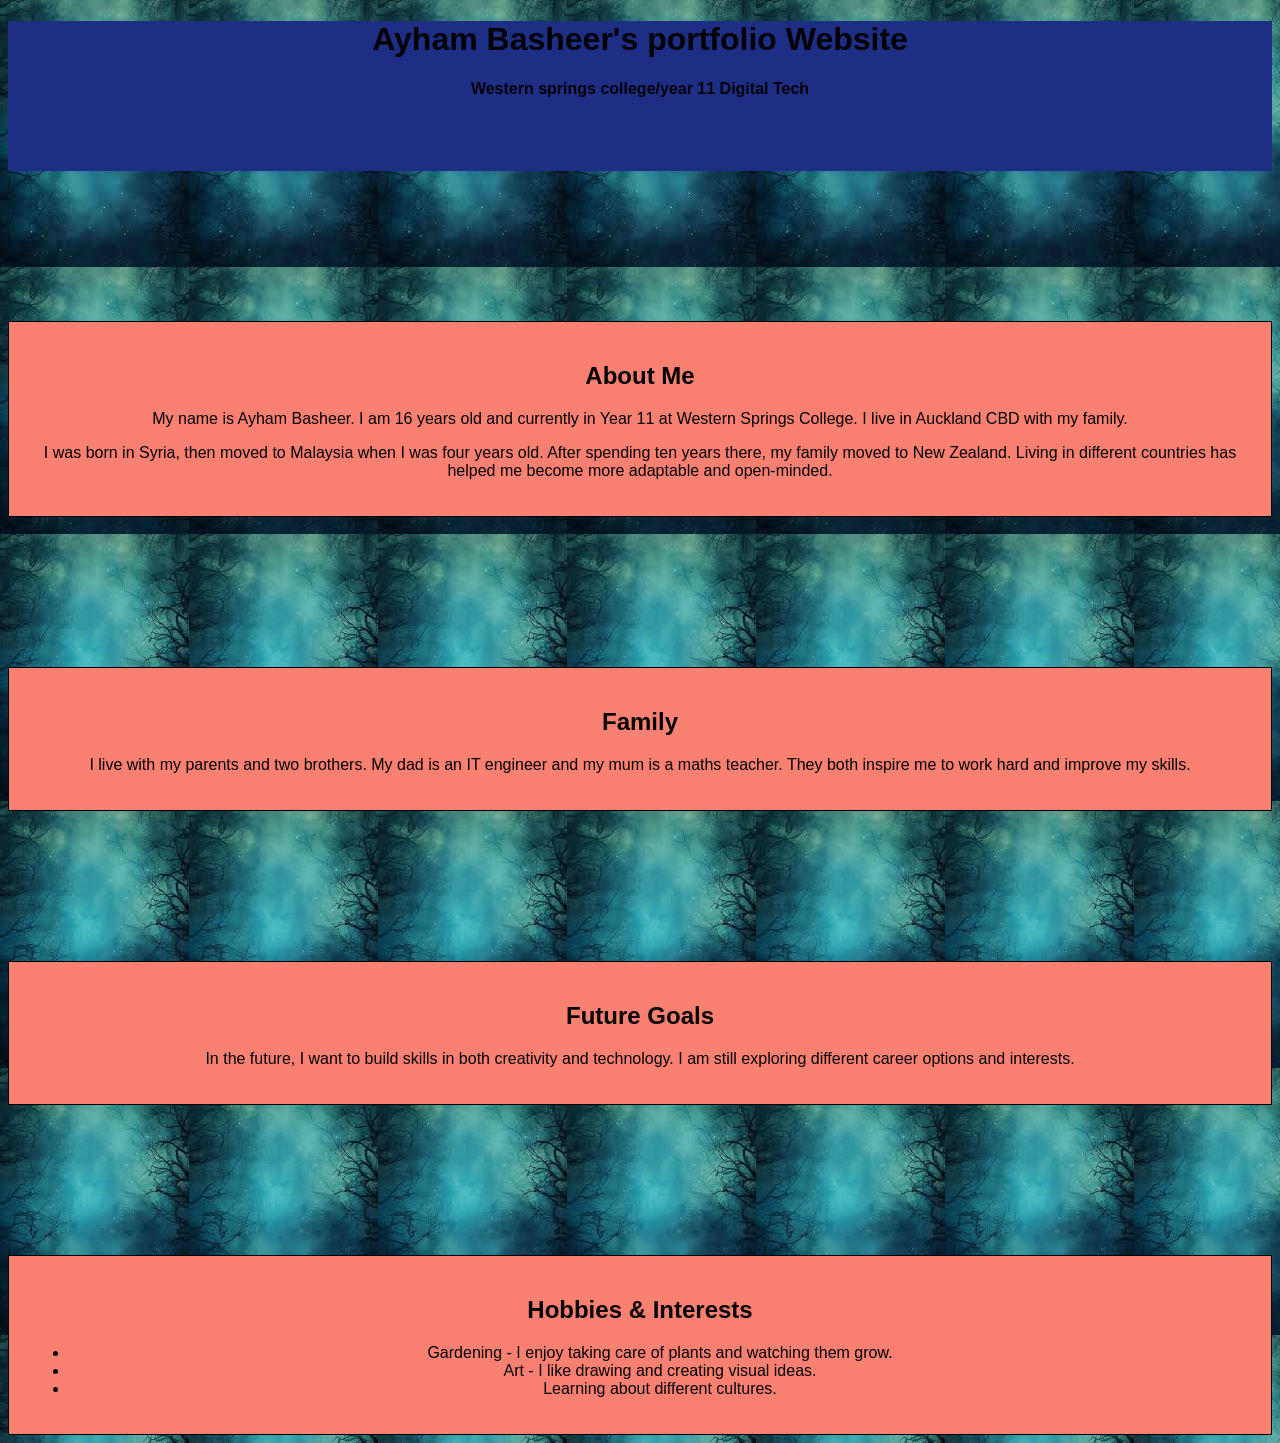
==== index.html @ acf4b221 "restarted" ====
<!DOCTYPE html>
<html lang="en">
<head>
  <meta charset="UTF-8">
  <meta name="viewport" content="width=device-width, initial-scale=1.0">
  <title>Ayham Basheer's Portfolio</title>
  <link rel="stylesheet" href="style.css">
</head>
<body>
</style>
<body>
<div class = "navbar">
  <h1>Ayham Basheer's portfolio Website</h1>
  <h4>Western springs college/year 11 Digital Tech</h4>
</div>
<section>
  <h2>About Me</h2>
   <p>
      My name is Ayham Basheer. I am 16 years old and currently in Year 11 at
      Western Springs College. I live in Auckland CBD with my family.
    </p>
    <p>
      I was born in Syria, then moved to Malaysia when I was four years old.
      After spending ten years there, my family moved to New Zealand.
      Living in different countries has helped me become more adaptable
      and open-minded.
    </p>
</section>
 <section>
    <h2>Family</h2>
    <p>
      I live with my parents and two brothers. My dad is an IT engineer and
      my mum is a maths teacher. They both inspire me to work hard and
      improve my skills.
    </p>
  </section>

<section>
    <h2>Future Goals</h2>
    <p>
      In the future, I want to build skills in both creativity and technology.
      I am still exploring different career options and interests.
    </p>
  </section>
</section>
<section>
     <h2>Hobbies & Interests</h2>
    <ul>
      <li>Gardening - I enjoy taking care of plants and watching them grow.</li>
      <li>Art - I like drawing and creating visual ideas.</li>
      <li>Learning about different cultures.</li>
    </ul>
</section>
</body>
</html>
---- style.css ----
body {font-style: normal;
    font-size: 16px;
    color: black;
    background-image: url(website_backround.jpg);
    font-family: Arial, Helvetica, sans-serif;
    text-align: center;
}
.navbar {
  background-color: rgb(31, 46, 133);
  top: 0;
  left: 0;
  height: 150px;
  width: 100%;
margin: 0;
padding: 0;}
section {
  margin-top: 150px;
  border: 1px solid black;
  padding: 20px;
background-color: salmon;
}
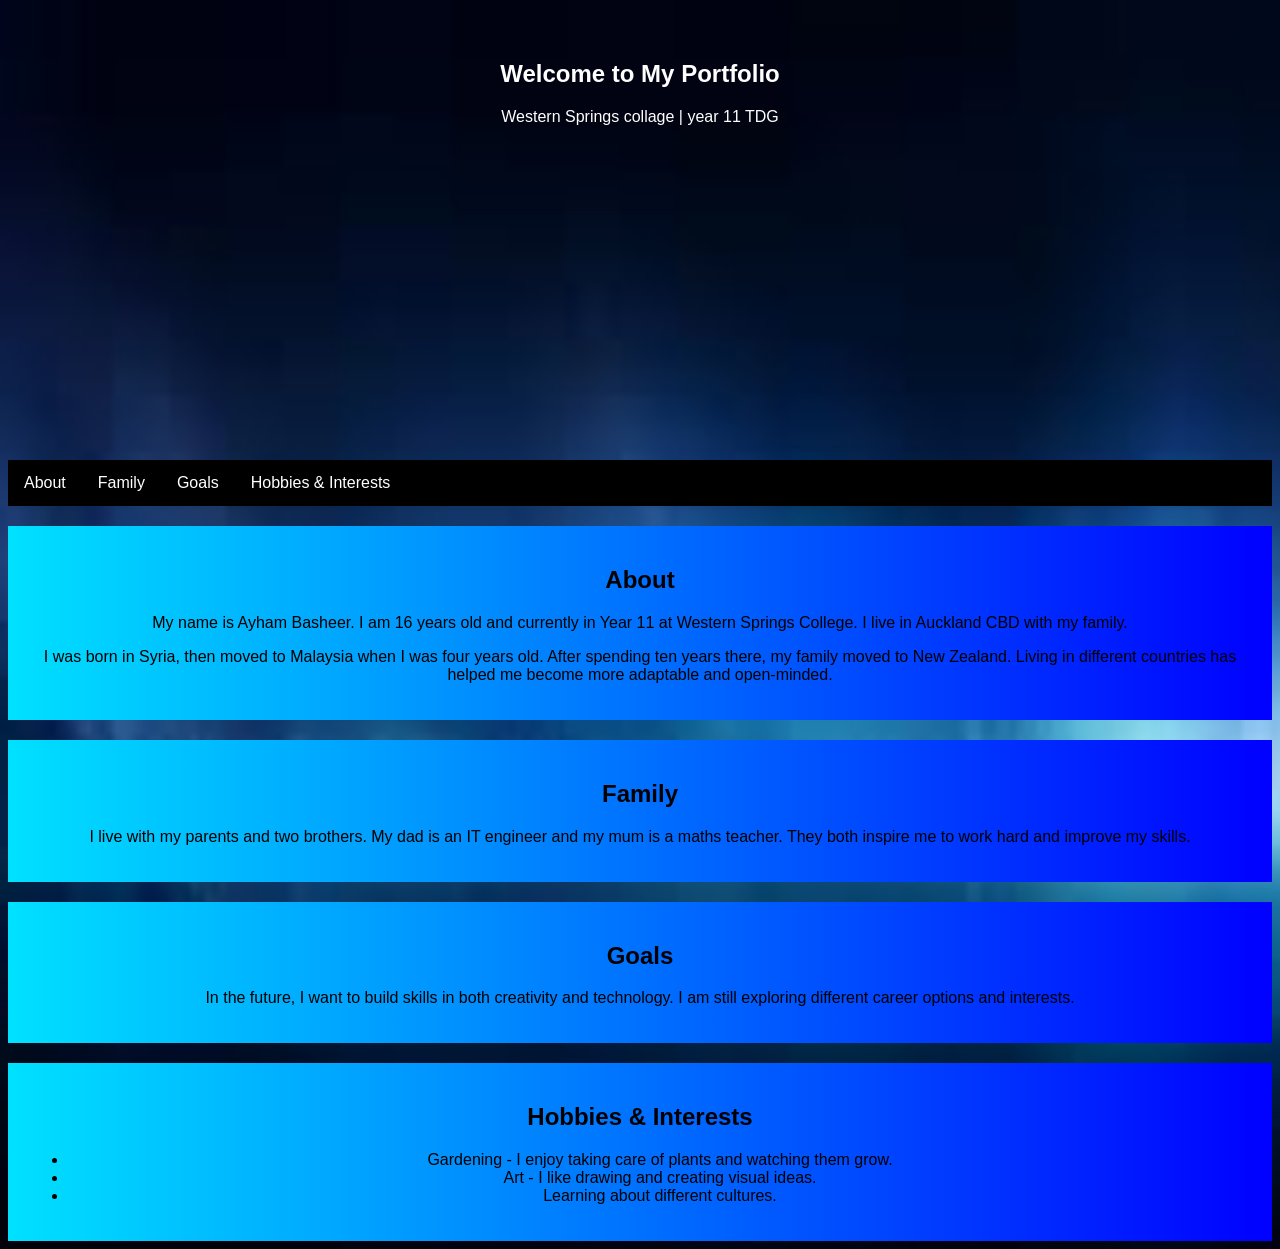
==== commit 5b51a6a2: "did some changes" ====
--- a/index.html
+++ b/index.html
@@ -8,14 +8,22 @@
   <link rel="stylesheet" href="style.css">
 </head>
 <body>
-</style>
-<body>
-<div class = "navbar">
-  <h1>Ayham Basheer's portfolio Website</h1>
-  <h4>Western springs college/year 11 Digital Tech</h4>
-</div>
-<section>
-  <h2>About Me</h2>
+
+  <section class="home-section">
+  <h1>Welcome to My Portfolio</h1>
+  <p>Western Springs collage | year 11 TDG</p>
+</section>
+  <ul class="navbar">
+  <li><a href="#about">About</a></li>
+  <li><a href="#family">Family</a></li>
+  <li><a href="#future">Goals</a></li>
+  <li><a href="#hobbies">Hobbies & Interests</a></li>
+</ul>
+
+
+<a name="about"></a>
+<section class="about-section">
+ <h2>About</h2>
    <p>
       My name is Ayham Basheer. I am 16 years old and currently in Year 11 at
       Western Springs College. I live in Auckland CBD with my family.
@@ -27,7 +35,10 @@
       and open-minded.
     </p>
 </section>
- <section>
+
+
+<a name="family"></a>
+ <section class="family-section">
     <h2>Family</h2>
     <p>
       I live with my parents and two brothers. My dad is an IT engineer and
@@ -36,15 +47,19 @@
     </p>
   </section>
 
-<section>
-    <h2>Future Goals</h2>
+
+<a name="future"></a>
+ <section class="future-section">
+    <h2>Goals</h2>
     <p>
       In the future, I want to build skills in both creativity and technology.
       I am still exploring different career options and interests.
     </p>
   </section>
-</section>
-<section>
+
+
+<a name="hobbies"></a>
+<section class="hobbies-section">
      <h2>Hobbies & Interests</h2>
     <ul>
       <li>Gardening - I enjoy taking care of plants and watching them grow.</li>
@@ -53,4 +68,5 @@
     </ul>
 </section>
 </body>
-</html> +</html>
+
--- a/style.css
+++ b/style.css
@@ -1,21 +1,73 @@
-body {font-style: normal;
-    font-size: 16px;
-    color: black;
-    background-image: url(website_backround.jpg);
-    font-family: Arial, Helvetica, sans-serif;
-    text-align: center;
+body {
+  font-family: Arial, sans-serif;
+  background-image: url(images\ \(1\).jpg);
+  background-size: cover;
+text-align: center;
 }
 .navbar {
-  background-color: rgb(31, 46, 133);
+  background-color: #060607;
+  position: fixed;
   top: 0;
   left: 0;
-  height: 150px;
+  height: 30px;
   width: 100%;
 margin: 0;
 padding: 0;}
-section {
-  margin-top: 150px;
-  border: 1px solid black;
+
+.home-section {
+  background-image: url(images (2).jpg);
+  background-size: cover;
   padding: 20px;
-background-color: salmon;
-}+  margin-top: 20px;
+  height : 400px;
+color: white;
+  
+}
+.about-section {
+  margin-top: 20px;
+  padding: 20px;
+  background: linear-gradient(to right, #00e1ff, #0000ff);
+}
+.family-section {
+  margin-top: 20px;
+  padding: 20px;
+  background: linear-gradient(to right, #00e1ff, #0000ff);
+}
+.future-section {
+  margin-top: 20px;
+  padding: 20px;
+  background: linear-gradient(to right, #00e1ff, #0000ff);
+}
+.hobbies-section {
+  margin-top: 20px;
+  padding: 20px;
+  background: linear-gradient(to right, #00e1ff, #0000ff);
+}
+.navbar {
+  list-style-type: none;
+  margin: 0;
+  padding: 0;
+  background-color: lab(0% 0 0);
+  overflow: visible;
+  position: sticky;  
+  width: 100%; 
+  height : 46px;     
+  top: 0;           
+  z-index: 1000;    
+}
+
+.navbar li {
+  float: left;
+}
+
+.navbar li a {
+  display: block;
+  color: white;
+  text-align: center;
+  padding: 14px 16px;
+  text-decoration: dashed;
+}
+
+.navbar li a:hover {
+  background-image: url(images\ \(1\).jpg);
+}
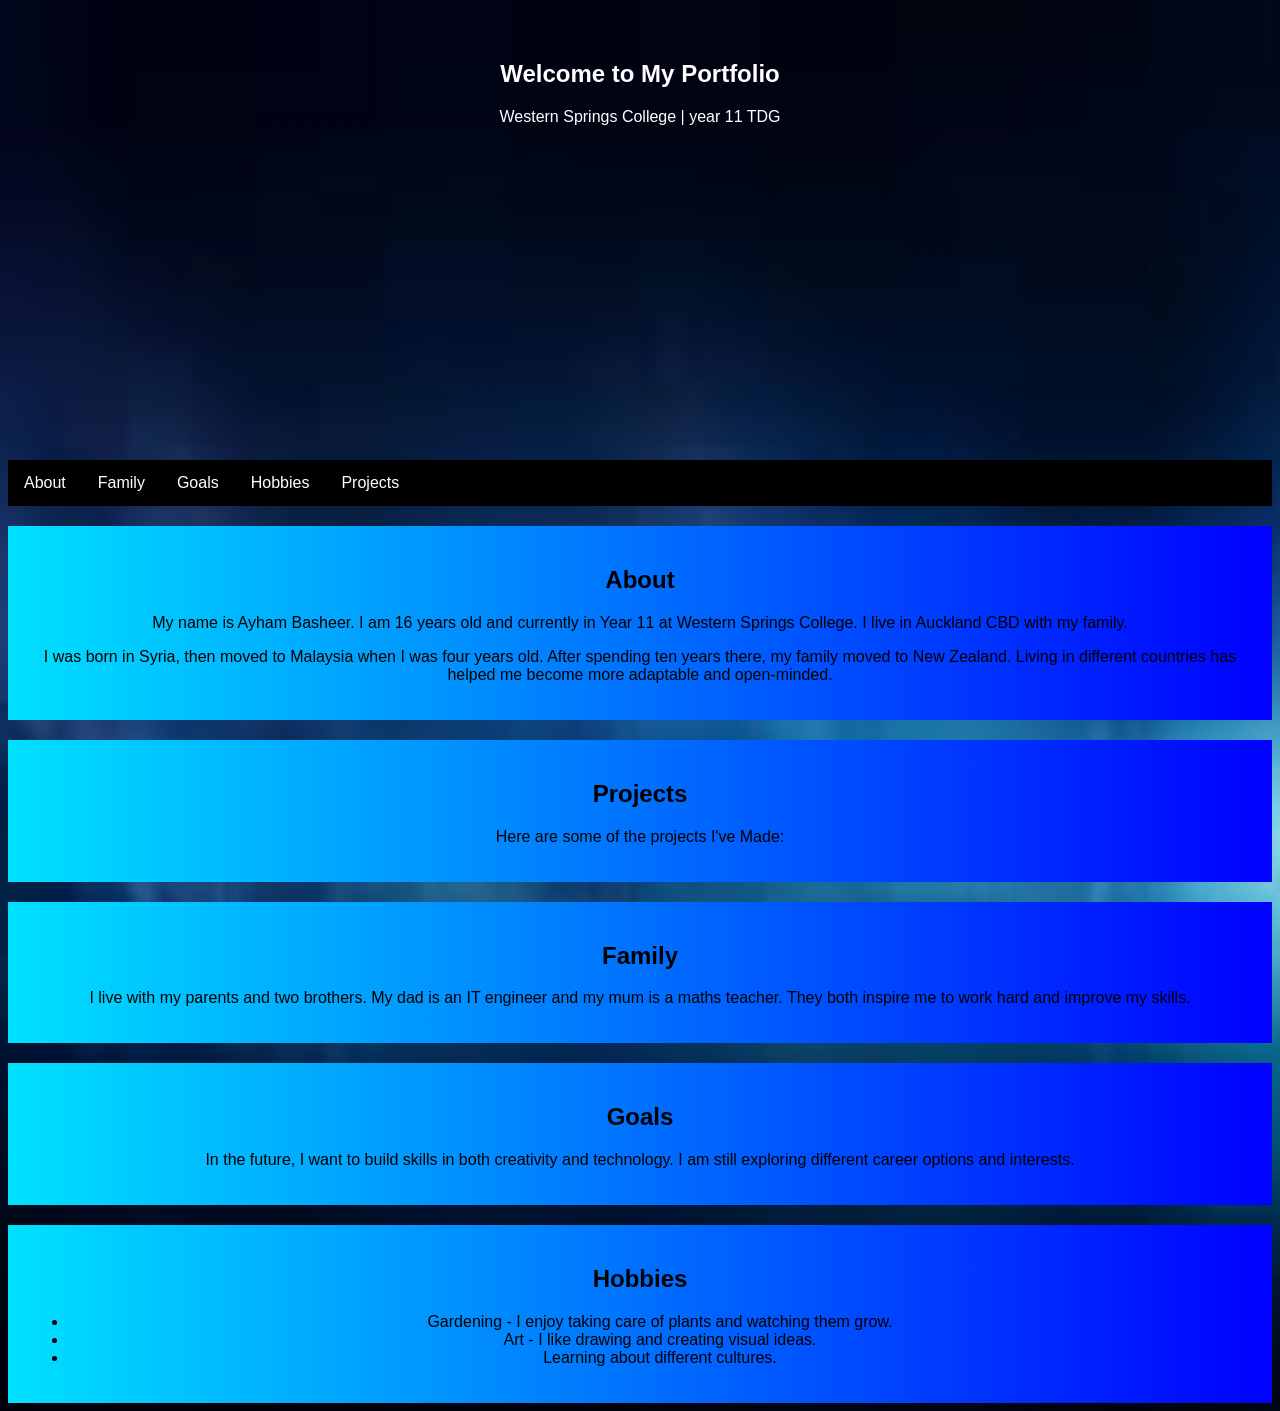
==== commit e0eab76f: "added projects section" ====
--- a/index.html
+++ b/index.html
@@ -11,13 +11,14 @@
 
   <section class="home-section">
   <h1>Welcome to My Portfolio</h1>
-  <p>Western Springs collage | year 11 TDG</p>
+  <p>Western Springs College | year 11 TDG</p>
 </section>
   <ul class="navbar">
   <li><a href="#about">About</a></li>
   <li><a href="#family">Family</a></li>
   <li><a href="#future">Goals</a></li>
-  <li><a href="#hobbies">Hobbies & Interests</a></li>
+  <li><a href="#hobbies">Hobbies</a></li>
+  <li><a href="#projects">Projects</a></li>
 </ul>
 
 
@@ -36,6 +37,15 @@
     </p>
 </section>
 
+<a name="projects"></a>
+<section class="Projects-section">
+ <h2>Projects</h2>
+   <p>
+      Here are some of the projects I've Made:
+
+    </p>
+    
+</section>
 
 <a name="family"></a>
  <section class="family-section">
@@ -60,7 +70,7 @@
 
 <a name="hobbies"></a>
 <section class="hobbies-section">
-     <h2>Hobbies & Interests</h2>
+     <h2>Hobbies</h2>
     <ul>
       <li>Gardening - I enjoy taking care of plants and watching them grow.</li>
       <li>Art - I like drawing and creating visual ideas.</li>
--- a/style.css
+++ b/style.css
@@ -24,6 +24,11 @@
   
 }
 .about-section {
+  margin-top: 20px;
+  padding: 20px;
+  background: linear-gradient(to right, #00e1ff, #0000ff);
+}
+.Projects-section {
   margin-top: 20px;
   padding: 20px;
   background: linear-gradient(to right, #00e1ff, #0000ff);
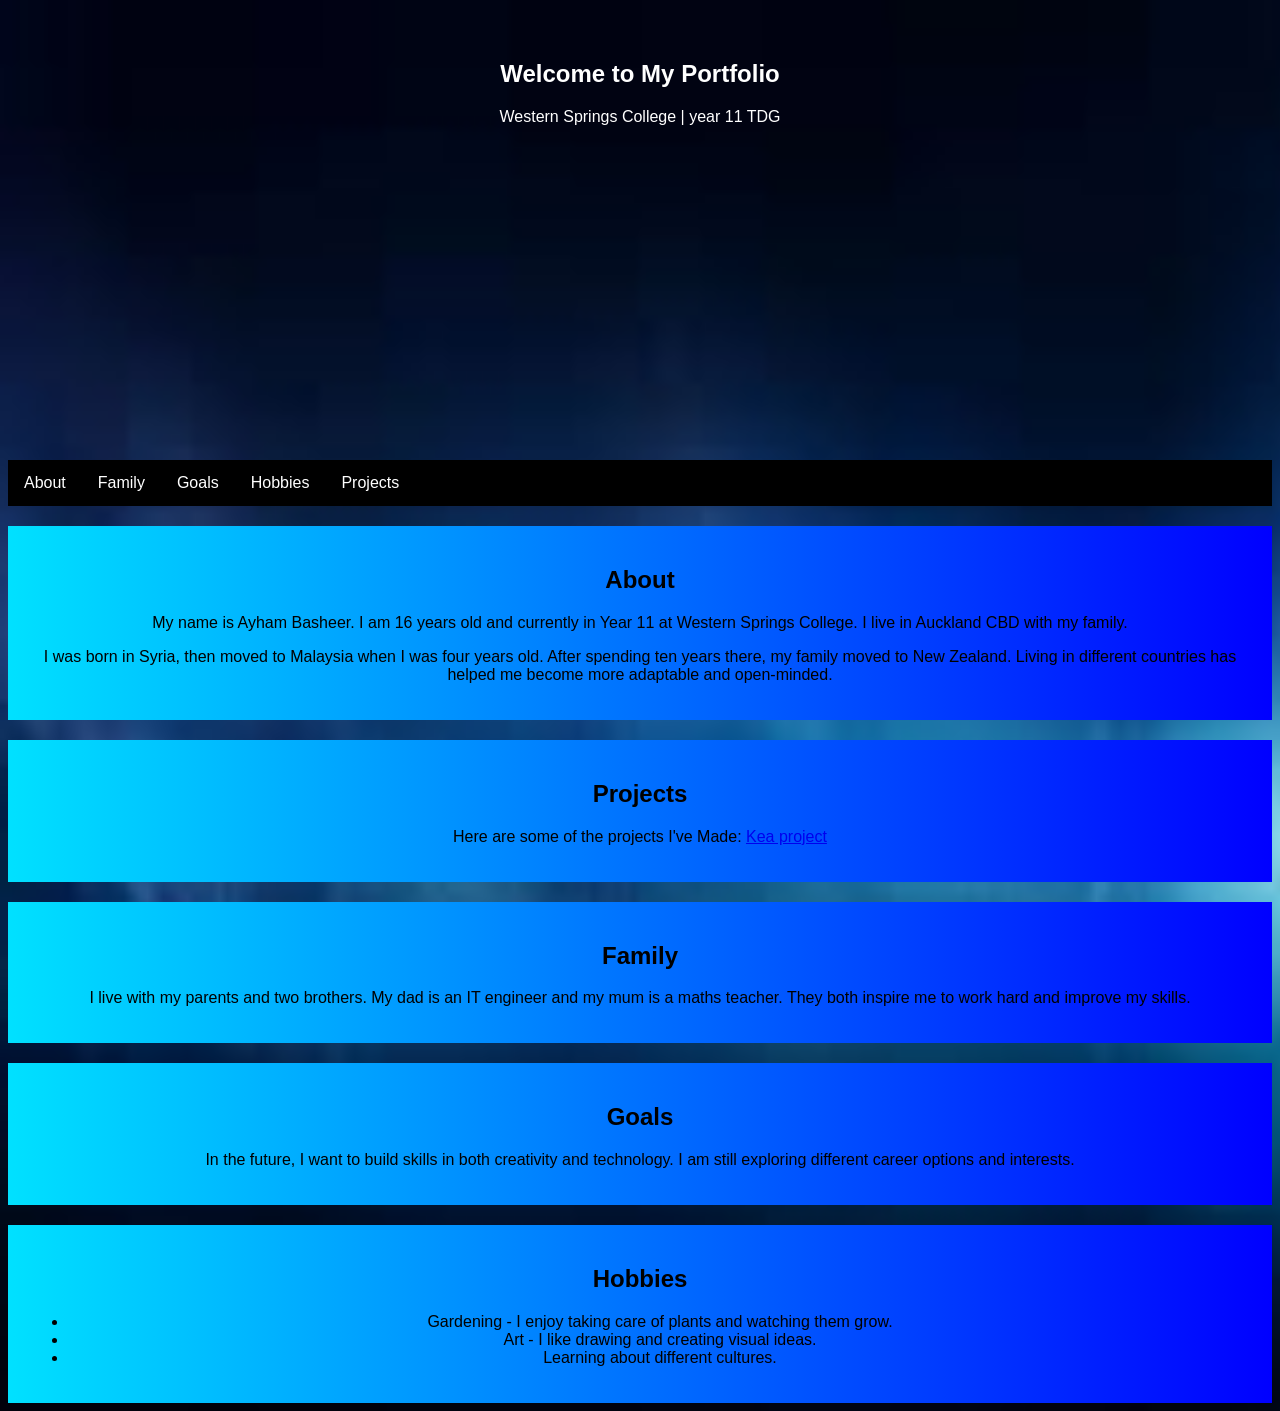
==== commit f06fa76e: "Update index.html" ====
--- a/index.html
+++ b/index.html
@@ -1,4 +1,3 @@
-
 <!DOCTYPE html>
 <html lang="en">
 <head>
@@ -42,7 +41,7 @@
  <h2>Projects</h2>
    <p>
       Here are some of the projects I've Made:
-
+     <a href="https://basheera-sketch.github.io/kea/">Kea project</a>
     </p>
     
 </section>
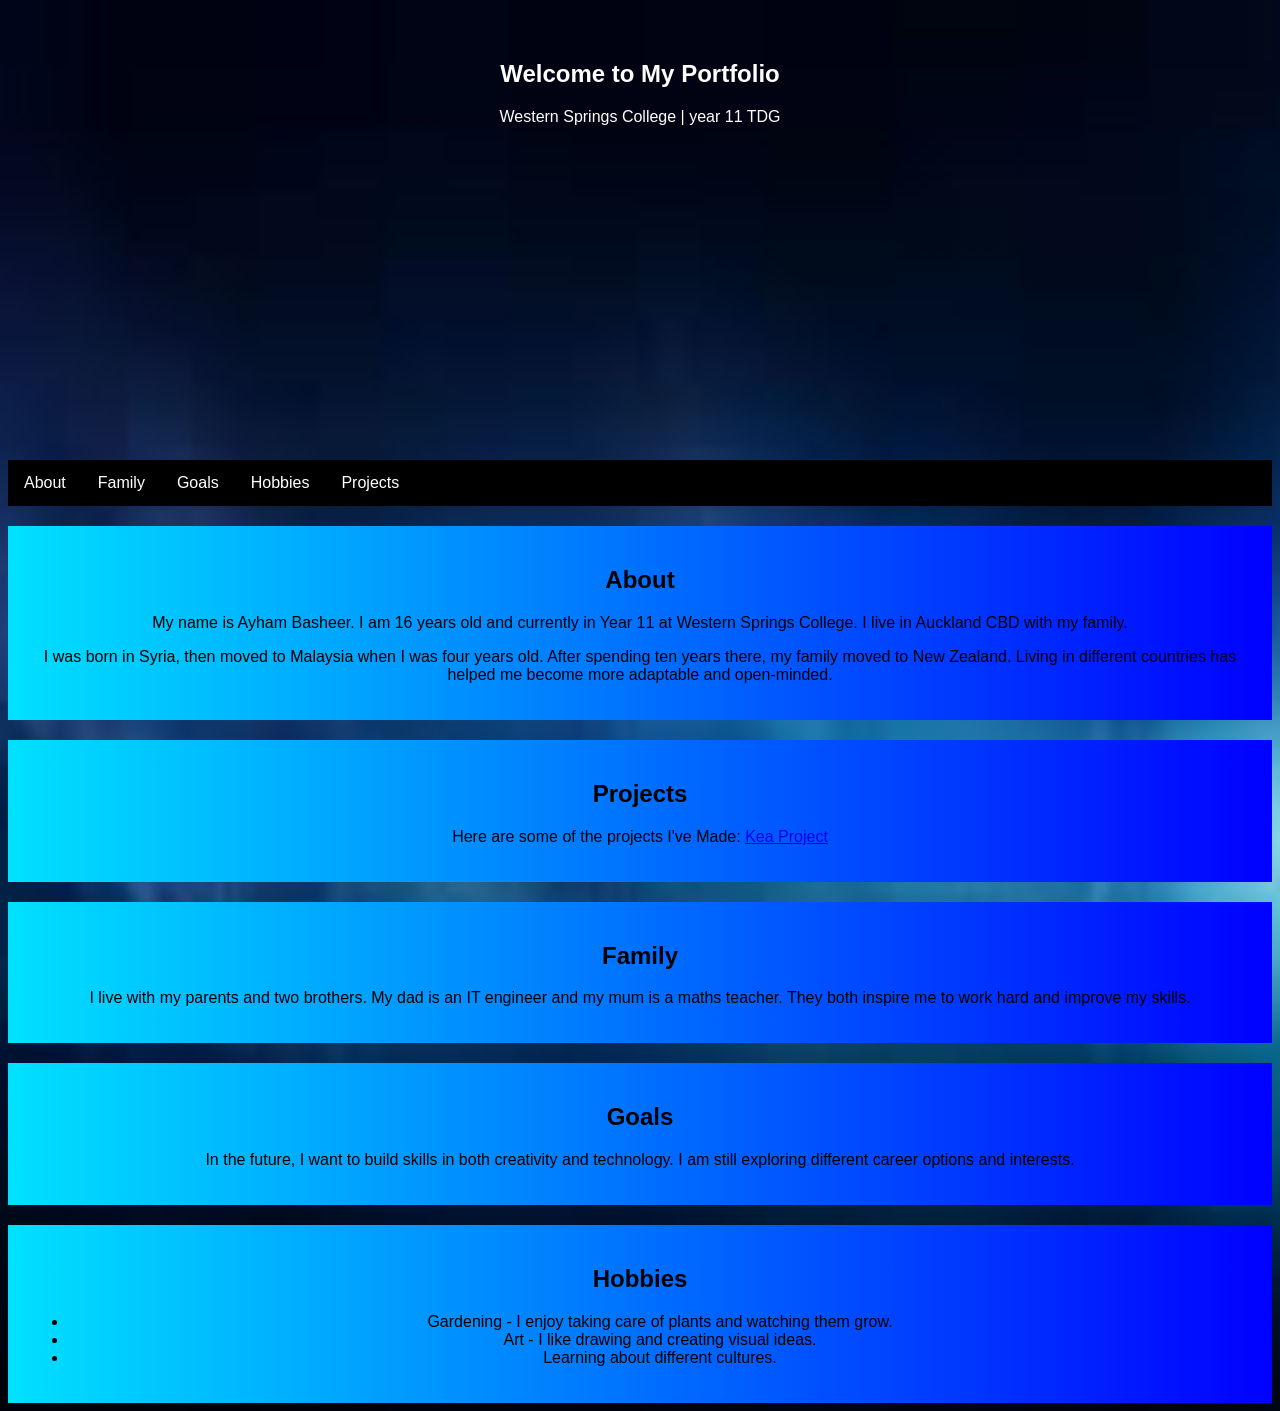
==== commit 2e1d3ffd: "Update index.html" ====
--- a/index.html
+++ b/index.html
@@ -41,10 +41,9 @@
  <h2>Projects</h2>
    <p>
       Here are some of the projects I've Made:
-     <a href="https://basheera-sketch.github.io/kea/">Kea project</a>
-    </p>
-    
-</section>
+       <a href="http://127.0.0.1:3000/kea1.html" target="_blank" rel="noopener noreferrer">Kea Project</a>
+      </p>
+    </section>
 
 <a name="family"></a>
  <section class="family-section">
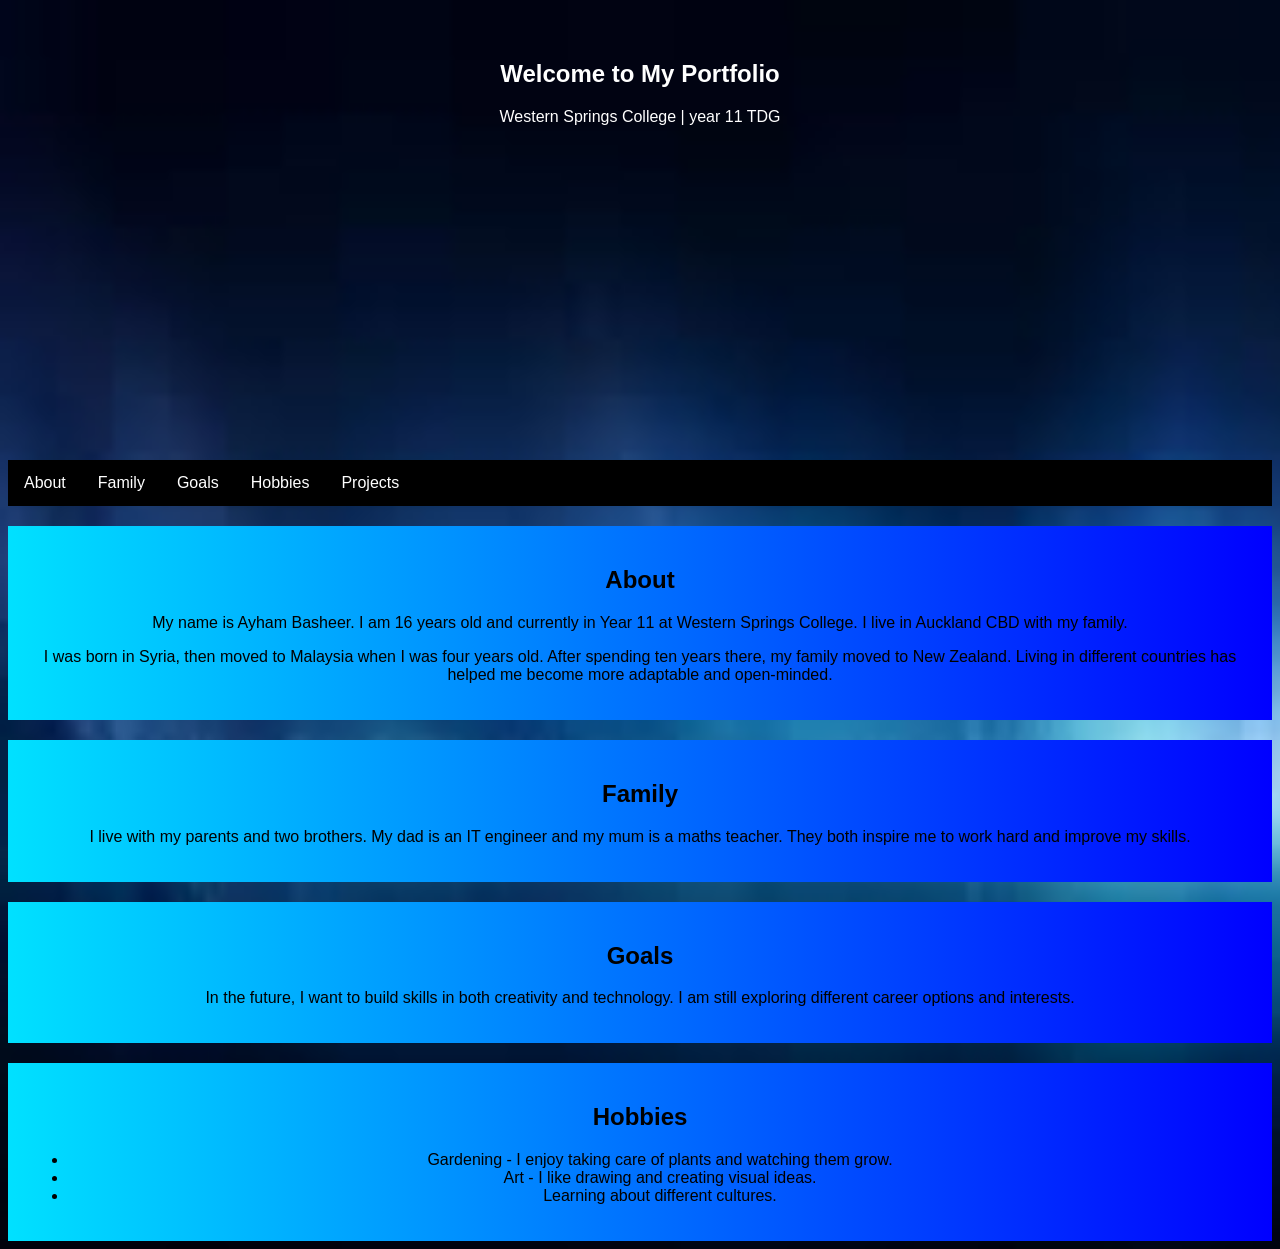
==== commit 7cfd2736: "added projects section" ====
--- a/index.html
+++ b/index.html
@@ -17,7 +17,7 @@
   <li><a href="#family">Family</a></li>
   <li><a href="#future">Goals</a></li>
   <li><a href="#hobbies">Hobbies</a></li>
-  <li><a href="#projects">Projects</a></li>
+  <li><a href="https://basheera-sketch.github.io/Ayham_portfolio_2026/projects.html">Projects</a></li>
 </ul>
 
 
@@ -35,15 +35,6 @@
       and open-minded.
     </p>
 </section>
-
-<a name="projects"></a>
-<section class="Projects-section">
- <h2>Projects</h2>
-   <p>
-      Here are some of the projects I've Made:
-       <a href="http://127.0.0.1:3000/kea1.html" target="_blank" rel="noopener noreferrer">Kea Project</a>
-      </p>
-    </section>
 
 <a name="family"></a>
  <section class="family-section">
--- a/style.css
+++ b/style.css
@@ -32,6 +32,7 @@
   margin-top: 20px;
   padding: 20px;
   background: linear-gradient(to right, #00e1ff, #0000ff);
+  height: 520px;
 }
 .family-section {
   margin-top: 20px;
